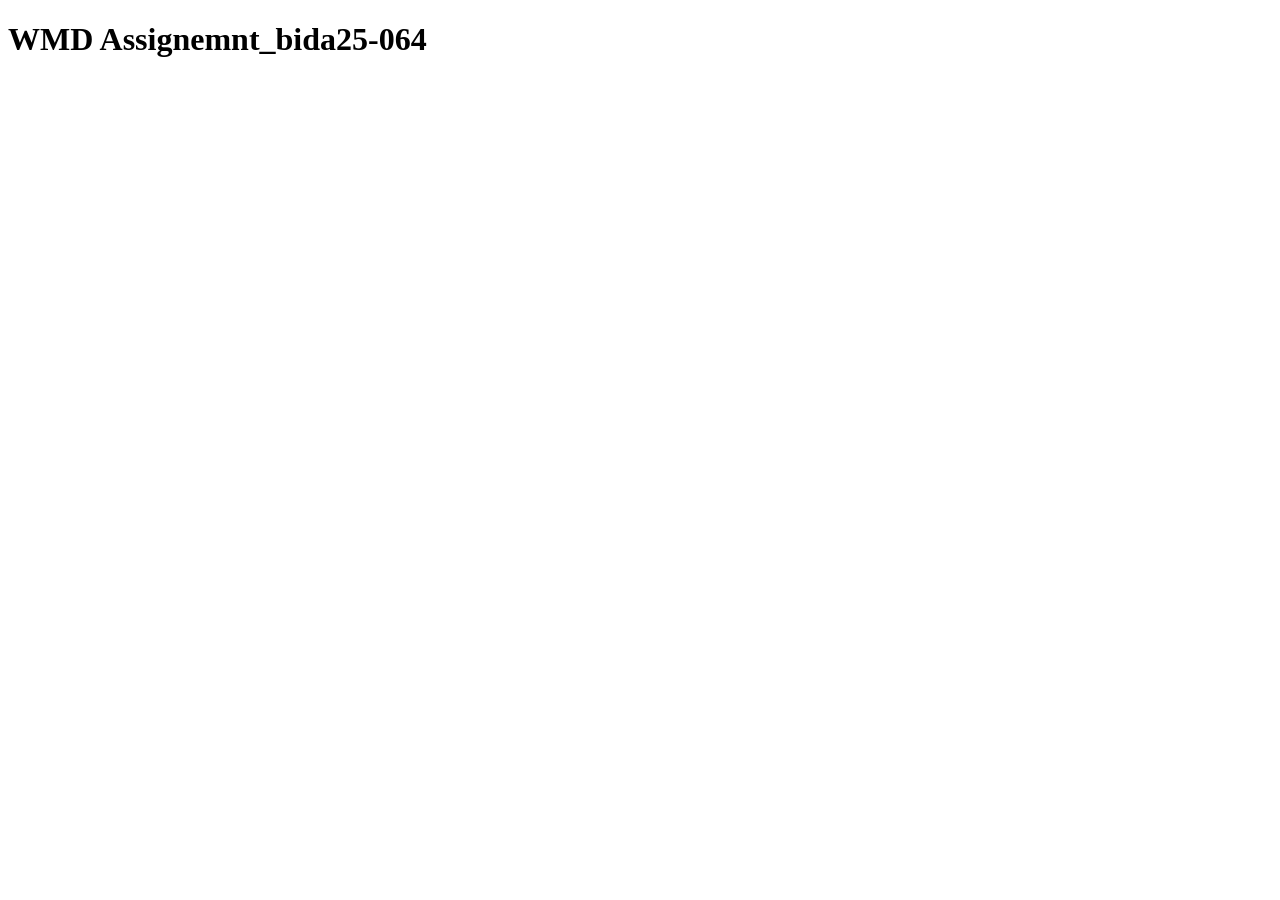
==== index.html @ 32d934ce "Assignment Setup" ====
<!DOCTYPE html>
<html lang="en">
<head>
    <meta charset="UTF-8">
    <meta name="viewport" content="width=device-width, initial-scale=1.0">
    <title>Document</title>
</head>
<body>
    <h1>WMD Assignemnt_bida25-064</h1>
</body>
</html>
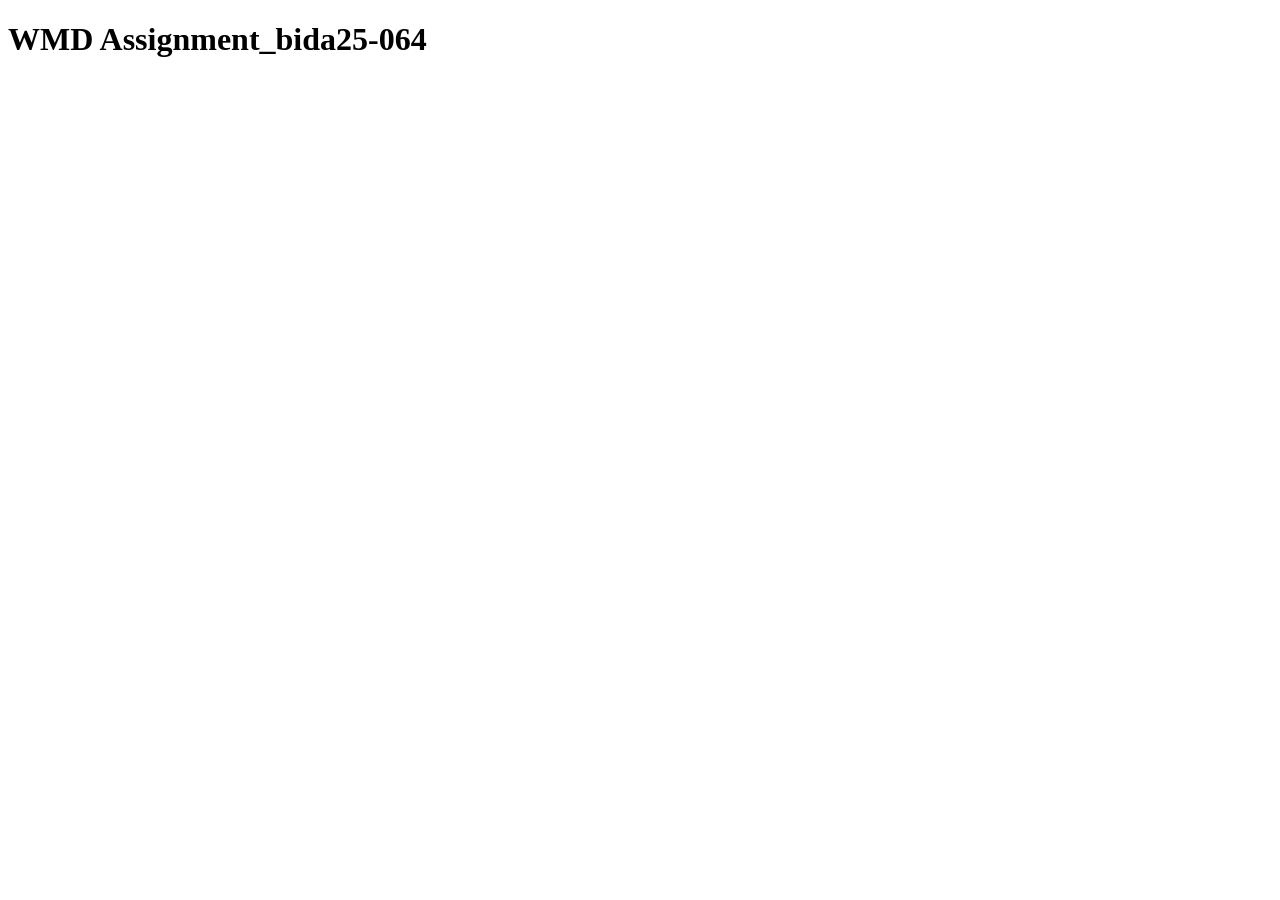
==== commit 5a83f00a: "fixed typo in heading" ====
--- a/index.html
+++ b/index.html
@@ -6,6 +6,6 @@
     <title>Document</title>
 </head>
 <body>
-    <h1>WMD Assignemnt_bida25-064</h1>
+    <h1>WMD Assignment_bida25-064</h1>
 </body>
 </html>
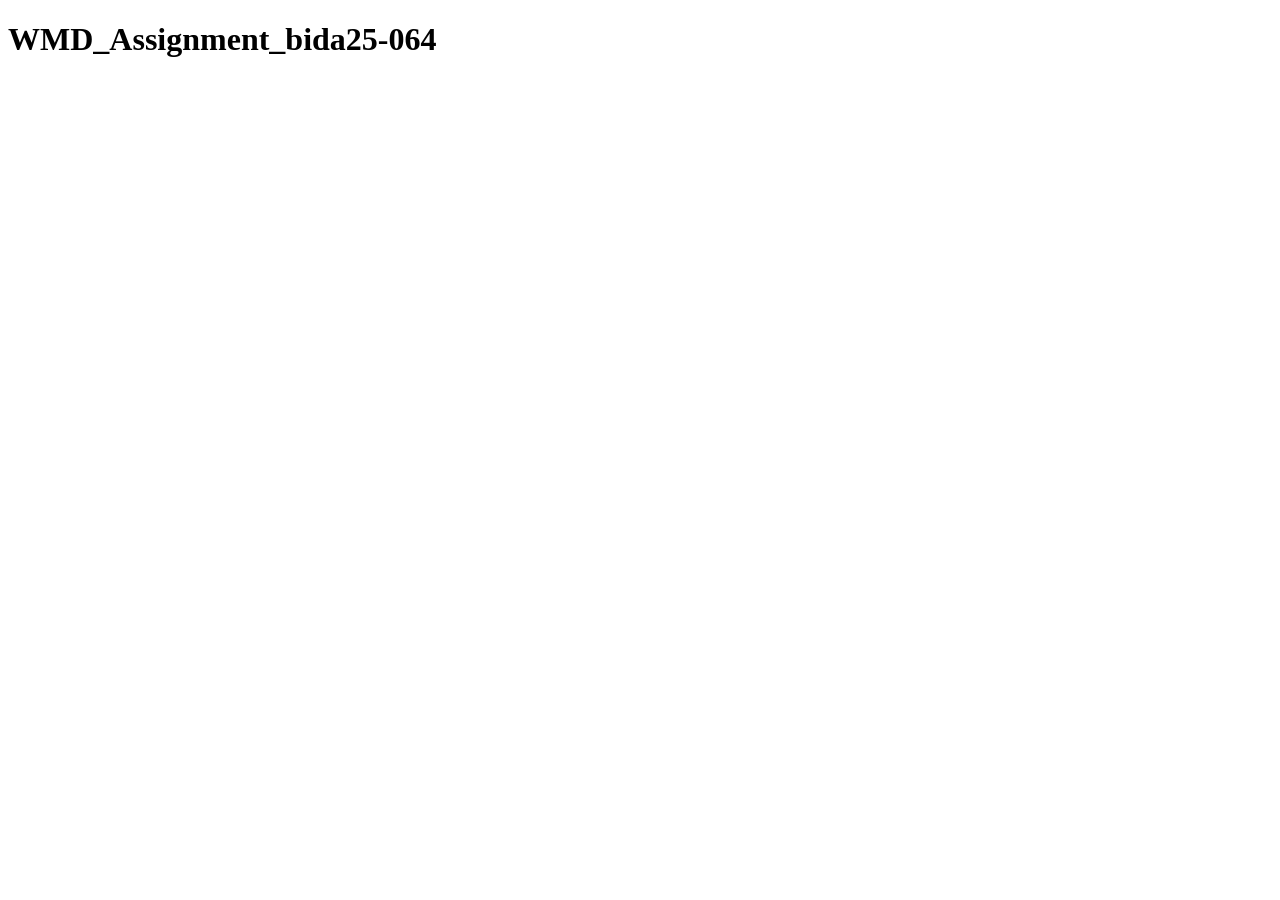
==== commit f1f90954: "fixing the space" ====
--- a/index.html
+++ b/index.html
@@ -6,6 +6,6 @@
     <title>Document</title>
 </head>
 <body>
-    <h1>WMD Assignment_bida25-064</h1>
+    <h1>WMD_Assignment_bida25-064</h1>
 </body>
 </html>
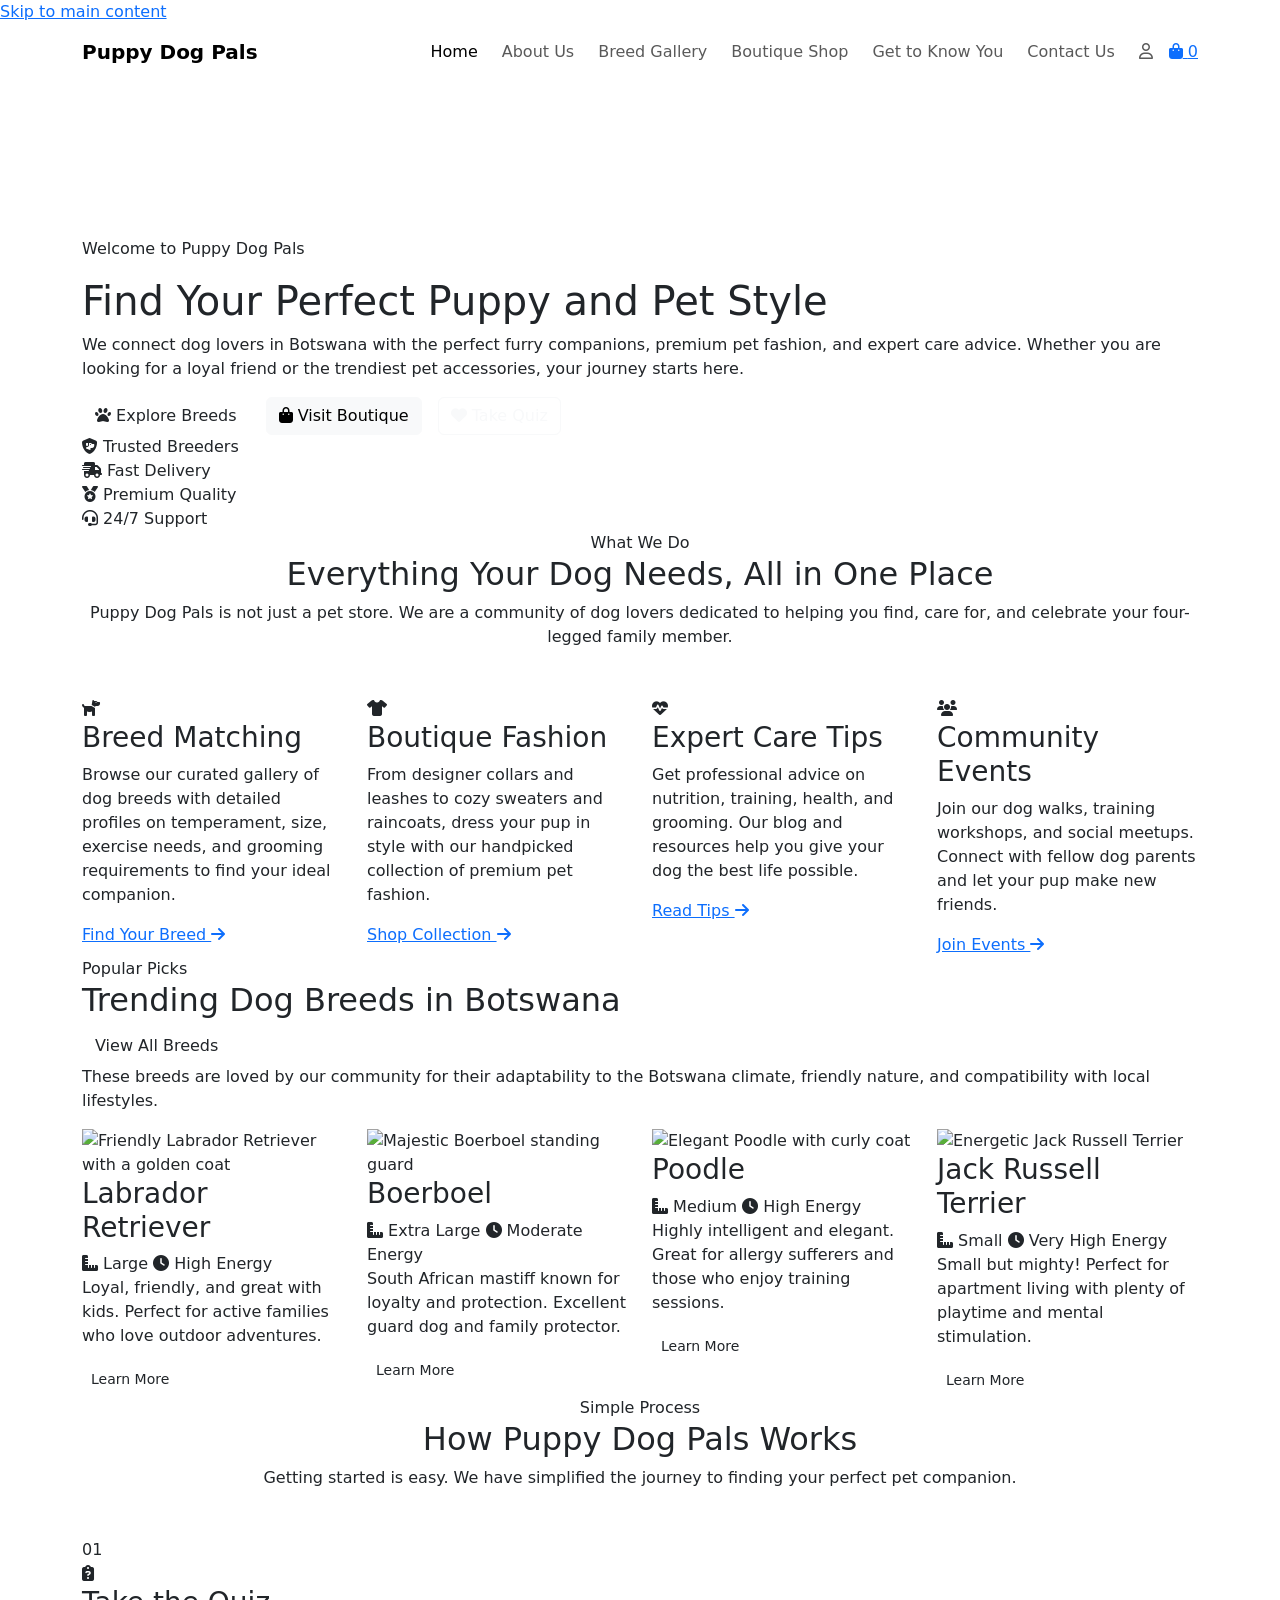
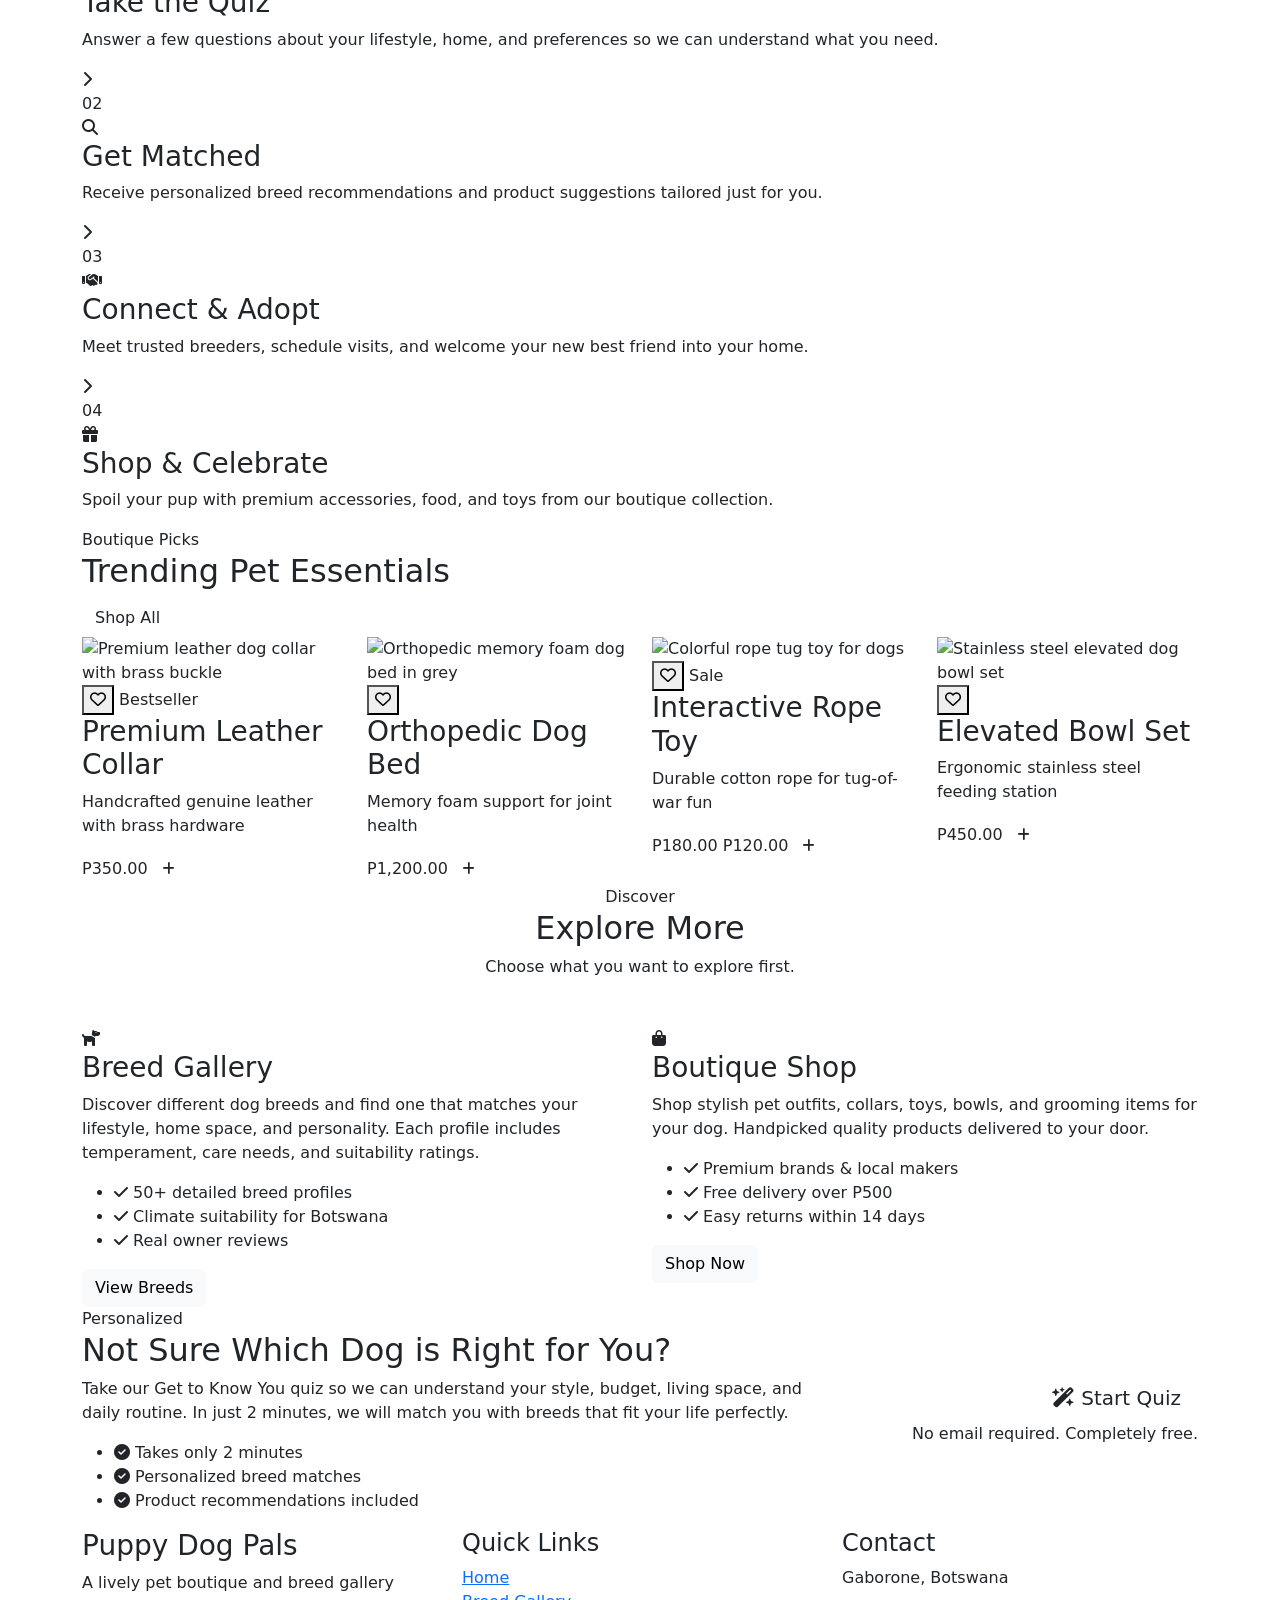
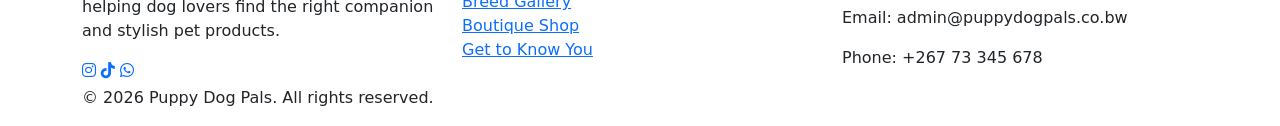
==== commit 175861ef: "Add files via upload" ====
--- a/index.html
+++ b/index.html
@@ -1,11 +1,621 @@
-<!DOCTYPE html>
-<html lang="en">
-<head>
-    <meta charset="UTF-8">
-    <meta name="viewport" content="width=device-width, initial-scale=1.0">
-    <title>Document</title>
-</head>
-<body>
-    <h1>WMD_Assignment_bida25-064</h1>
-</body>
+<!DOCTYPE html>
+<html lang="en">
+<head>
+  <meta charset="UTF-8">
+  <meta name="viewport" content="width=device-width, initial-scale=1.0">
+  <meta name="description" content="Puppy Dog Pals - Your one-stop destination for finding, dressing, and caring for your perfect dog. Explore breeds, shop boutique items, and take our personality quiz.">
+  <meta name="keywords" content="dog breeds, puppies, pet shop, dog boutique, pet care, Botswana">
+  <meta name="author" content="Puppy Dog Pals Ltd">
+  <meta name="theme-color" content="#C9A96E">
+
+  <!-- Open Graph for social sharing -->
+  <meta property="og:title" content="Home | Puppy Dog Pals">
+  <meta property="og:description" content="Find your perfect puppy and pet style at Puppy Dog Pals.">
+  <meta property="og:type" content="website">
+  <meta property="og:url" content="https://puppydogpals.co.bw/">
+  <meta property="og:image" content="images/og-image.jpg">
+
+  <!-- Preconnect to CDNs for faster loading -->
+  <link rel="preconnect" href="https://cdn.jsdelivr.net" crossorigin>
+  <link rel="preconnect" href="https://cdnjs.cloudflare.com" crossorigin>
+
+  <title>Home | Puppy Dog Pals</title>
+
+  <!-- Bootstrap 5.3.3 CSS -->
+  <link href="https://cdn.jsdelivr.net/npm/bootstrap@5.3.3/dist/css/bootstrap.min.css" rel="stylesheet"
+        integrity="sha384-QWTKZyjpPEjISv5WaRU9OFeRpok6YctnYmDr5pNlyT2bRjXh0JMhjY6hW+ALEwIH" crossorigin="anonymous">
+
+  <!-- Font Awesome 6.5 for icons -->
+  <link rel="stylesheet" href="https://cdnjs.cloudflare.com/ajax/libs/font-awesome/6.5.0/css/all.min.css"
+        integrity="sha512-Avb2QiuDEEvB4bZJYdft2mNjVShBftLdPG8FJ0V7irTLQ8Uo0qcPxh4Plq7G5tGm0rU+1SPhVotteLpBERwTkw=="
+        crossorigin="anonymous" referrerpolicy="no-referrer">
+
+  <!-- My custom styles -->
+  <link rel="stylesheet" href="style.css">
+</head>
+
+<body>
+  <!-- I added this skip link so keyboard users can jump straight to the main content -->
+  <a href="#main-content" class="skip-link">Skip to main content</a>
+
+  <!-- Navigation bar - I used Bootstrap navbar because it handles mobile responsiveness automatically -->
+  <nav class="navbar navbar-expand-lg site-navbar sticky-top" aria-label="Main navigation">
+    <div class="container">
+      <a class="navbar-brand fw-bold" href="index.html" aria-label="Puppy Dog Pals Home">
+        Puppy Dog <span>Pals</span>
+      </a>
+
+      <button class="navbar-toggler" type="button" data-bs-toggle="collapse" data-bs-target="#mainNav"
+        aria-controls="mainNav" aria-expanded="false" aria-label="Toggle navigation menu">
+        <span class="navbar-toggler-icon" aria-hidden="true"></span>
+      </button>
+
+      <div class="collapse navbar-collapse" id="mainNav">
+        <ul class="navbar-nav ms-auto align-items-lg-center gap-lg-2">
+          <li class="nav-item"><a class="nav-link active" href="index.html" aria-current="page">Home</a></li>
+          <li class="nav-item"><a class="nav-link" href="about.html">About Us</a></li>
+          <li class="nav-item"><a class="nav-link" href="gallery.html">Breed Gallery</a></li>
+          <li class="nav-item"><a class="nav-link" href="shop.html">Boutique Shop</a></li>
+          <li class="nav-item"><a class="nav-link" href="quiz.html">Get to Know You</a></li>
+          <li class="nav-item"><a class="nav-link" href="contact.html">Contact Us</a></li>
+          <li class="nav-item">
+            <a href="login.html" class="nav-link" aria-label="Login to your account">
+              <i class="fa-regular fa-user" aria-hidden="true"></i>
+            </a>
+          </li>
+          <li class="nav-item">
+            <a href="cart.html" class="cart-badge" id="cartBadge" aria-label="Shopping cart, 0 items">
+              <i class="fa-solid fa-bag-shopping" aria-hidden="true"></i>
+              <span id="cartCount" aria-live="polite">0</span>
+            </a>
+          </li>
+        </ul>
+      </div>
+    </div>
+  </nav>
+
+  <main id="main-content">
+    <!-- Hero section with video background - I made this full-screen to create a strong first impression -->
+    <header class="video-hero">
+      <!-- I placed a video here with a poster image as fallback for browsers that do not support video -->
+      <video autoplay muted loop playsinline class="hero-video"
+             poster="Labrador Retriever.png"
+             aria-label="Background video showing happy puppies playing">
+        <source src="back.mp4" type="video/mp4">
+        <p>Your browser does not support the video tag.
+           <a href="back.mp4">Download the video</a> instead.</p>
+      </video>
+
+      <!-- I added this dark overlay so the white text stays readable on top of the video -->
+      <div class="video-overlay" aria-hidden="true"></div>
+
+      <div class="container hero-content">
+        <p class="banner-label">Welcome to Puppy Dog Pals</p>
+        <h1>Find Your Perfect Puppy and Pet Style</h1>
+        <p class="hero-subtitle">
+          We connect dog lovers in Botswana with the perfect furry companions, premium pet fashion,
+          and expert care advice. Whether you are looking for a loyal friend or the trendiest pet accessories,
+          your journey starts here.
+        </p>
+
+        <div class="d-flex gap-3 flex-wrap hero-buttons">
+          <a href="gallery.html" class="btn btn-brand">
+            <i class="fa-solid fa-paw" aria-hidden="true"></i> Explore Breeds
+          </a>
+          <a href="shop.html" class="btn btn-light">
+            <i class="fa-solid fa-bag-shopping" aria-hidden="true"></i> Visit Boutique
+          </a>
+          <a href="quiz.html" class="btn btn-outline-light">
+            <i class="fa-solid fa-heart" aria-hidden="true"></i> Take Quiz
+          </a>
+        </div>
+
+        <!-- I added these trust badges to build credibility right away -->
+        <div class="trust-badges">
+          <div class="trust-item">
+            <i class="fa-solid fa-shield-dog" aria-hidden="true"></i>
+            <span>Trusted Breeders</span>
+          </div>
+          <div class="trust-item">
+            <i class="fa-solid fa-truck-fast" aria-hidden="true"></i>
+            <span>Fast Delivery</span>
+          </div>
+          <div class="trust-item">
+            <i class="fa-solid fa-medal" aria-hidden="true"></i>
+            <span>Premium Quality</span>
+          </div>
+          <div class="trust-item">
+            <i class="fa-solid fa-headset" aria-hidden="true"></i>
+            <span>24/7 Support</span>
+          </div>
+        </div>
+      </div>
+    </header>
+
+    <!-- What We Offer - I created this section to clearly explain what our business does -->
+    <section class="what-we-offer" aria-labelledby="offer-heading">
+      <div class="container">
+        <div class="text-center mb-5">
+          <span class="section-label">What We Do</span>
+          <h2 id="offer-heading">Everything Your Dog Needs, All in One Place</h2>
+          <p class="section-intro">
+            Puppy Dog Pals is not just a pet store. We are a community of dog lovers dedicated to
+            helping you find, care for, and celebrate your four-legged family member.
+          </p>
+        </div>
+
+        <div class="row g-4">
+          <div class="col-md-6 col-lg-3">
+            <article class="offer-card">
+              <div class="offer-icon">
+                <i class="fa-solid fa-dog" aria-hidden="true"></i>
+              </div>
+              <h3>Breed Matching</h3>
+              <p>
+                Browse our curated gallery of dog breeds with detailed profiles on temperament,
+                size, exercise needs, and grooming requirements to find your ideal companion.
+              </p>
+              <a href="gallery.html" class="link-arrow">Find Your Breed <i class="fa-solid fa-arrow-right" aria-hidden="true"></i></a>
+            </article>
+          </div>
+
+          <div class="col-md-6 col-lg-3">
+            <article class="offer-card">
+              <div class="offer-icon icon-boutique">
+                <i class="fa-solid fa-shirt" aria-hidden="true"></i>
+              </div>
+              <h3>Boutique Fashion</h3>
+              <p>
+                From designer collars and leashes to cozy sweaters and raincoats, dress your pup
+                in style with our handpicked collection of premium pet fashion.
+              </p>
+              <a href="shop.html" class="link-arrow">Shop Collection <i class="fa-solid fa-arrow-right" aria-hidden="true"></i></a>
+            </article>
+          </div>
+
+          <div class="col-md-6 col-lg-3">
+            <article class="offer-card">
+              <div class="offer-icon icon-care">
+                <i class="fa-solid fa-heart-pulse" aria-hidden="true"></i>
+              </div>
+              <h3>Expert Care Tips</h3>
+              <p>
+                Get professional advice on nutrition, training, health, and grooming. Our blog
+                and resources help you give your dog the best life possible.
+              </p>
+              <a href="about.html" class="link-arrow">Read Tips <i class="fa-solid fa-arrow-right" aria-hidden="true"></i></a>
+            </article>
+          </div>
+
+          <div class="col-md-6 col-lg-3">
+            <article class="offer-card">
+              <div class="offer-icon icon-community">
+                <i class="fa-solid fa-users" aria-hidden="true"></i>
+              </div>
+              <h3>Community Events</h3>
+              <p>
+                Join our dog walks, training workshops, and social meetups. Connect with fellow
+                dog parents and let your pup make new friends.
+              </p>
+              <a href="contact.html" class="link-arrow">Join Events <i class="fa-solid fa-arrow-right" aria-hidden="true"></i></a>
+            </article>
+          </div>
+        </div>
+      </div>
+    </section>
+
+    <!-- Featured Breeds - I added this to showcase popular breeds and encourage exploration -->
+    <section class="featured-breeds" aria-labelledby="breeds-heading">
+      <div class="container">
+        <div class="section-header">
+          <div>
+            <span class="section-label">Popular Picks</span>
+            <h2 id="breeds-heading">Trending Dog Breeds in Botswana</h2>
+          </div>
+          <a href="gallery.html" class="btn btn-outline-brand">View All Breeds</a>
+        </div>
+
+        <p class="section-intro">
+          These breeds are loved by our community for their adaptability to the Botswana climate,
+          friendly nature, and compatibility with local lifestyles.
+        </p>
+
+        <div class="row g-4">
+          <div class="col-md-6 col-lg-3">
+            <article class="breed-card">
+              <div class="breed-image">
+                <!-- I placed this placeholder image here so it can be replaced easily later -->
+                <img src="image.png" alt="Friendly Labrador Retriever with a golden coat" loading="lazy">
+               
+              </div>
+              <div class="breed-info">
+                <h3>Labrador Retriever</h3>
+                <div class="breed-meta">
+                  <span><i class="fa-solid fa-ruler-combined" aria-hidden="true"></i> Large</span>
+                  <span><i class="fa-solid fa-clock" aria-hidden="true"></i> High Energy</span>
+                </div>
+                <p>Loyal, friendly, and great with kids. Perfect for active families who love outdoor adventures.</p>
+                <a href="gallery.html#labrador" class="btn btn-sm btn-brand">Learn More</a>
+              </div>
+            </article>
+          </div>
+
+          <div class="col-md-6 col-lg-3">
+            <article class="breed-card">
+              <div class="breed-image">
+                <img src="Boerboel.png" alt="Majestic Boerboel standing guard" loading="lazy">
+                
+              </div>
+              <div class="breed-info">
+                <h3>Boerboel</h3>
+                <div class="breed-meta">
+                  <span><i class="fa-solid fa-ruler-combined" aria-hidden="true"></i> Extra Large</span>
+                  <span><i class="fa-solid fa-clock" aria-hidden="true"></i> Moderate Energy</span>
+                </div>
+                <p>South African mastiff known for loyalty and protection. Excellent guard dog and family protector.</p>
+                <a href="gallery.html#boerboel" class="btn btn-sm btn-brand">Learn More</a>
+              </div>
+            </article>
+          </div>
+
+          <div class="col-md-6 col-lg-3">
+            <article class="breed-card">
+              <div class="breed-image">
+                <img src="Poodle.png" alt="Elegant Poodle with curly coat" loading="lazy">
+                
+              </div>
+              <div class="breed-info">
+                <h3>Poodle</h3>
+                <div class="breed-meta">
+                  <span><i class="fa-solid fa-ruler-combined" aria-hidden="true"></i> Medium</span>
+                  <span><i class="fa-solid fa-clock" aria-hidden="true"></i> High Energy</span>
+                </div>
+                <p>Highly intelligent and elegant. Great for allergy sufferers and those who enjoy training sessions.</p>
+                <a href="gallery.html#poodle" class="btn btn-sm btn-brand">Learn More</a>
+              </div>
+            </article>
+          </div>
+
+          <div class="col-md-6 col-lg-3">
+            <article class="breed-card">
+              <div class="breed-image">
+                <img src="Jack Russell Terrier.png" alt="Energetic Jack Russell Terrier" loading="lazy">
+                
+              </div>
+              <div class="breed-info">
+                <h3>Jack Russell Terrier</h3>
+                <div class="breed-meta">
+                  <span><i class="fa-solid fa-ruler-combined" aria-hidden="true"></i> Small</span>
+                  <span><i class="fa-solid fa-clock" aria-hidden="true"></i> Very High Energy</span>
+                </div>
+                <p>Small but mighty! Perfect for apartment living with plenty of playtime and mental stimulation.</p>
+                <a href="gallery.html#jack-russell" class="btn btn-sm btn-brand">Learn More</a>
+              </div>
+            </article>
+          </div>
+        </div>
+      </div>
+    </section>
+
+    <!-- How It Works - I created this section to show customers how easy it is to use our service -->
+    <section class="how-it-works" aria-labelledby="how-heading">
+      <div class="container">
+        <div class="text-center mb-5">
+          <span class="section-label">Simple Process</span>
+          <h2 id="how-heading">How Puppy Dog Pals Works</h2>
+          <p class="section-intro">
+            Getting started is easy. We have simplified the journey to finding your perfect pet companion.
+          </p>
+        </div>
+
+        <div class="steps-container">
+          <div class="step-item">
+            <div class="step-number">01</div>
+            <div class="step-icon">
+              <i class="fa-solid fa-clipboard-question" aria-hidden="true"></i>
+            </div>
+            <h3>Take the Quiz</h3>
+            <p>Answer a few questions about your lifestyle, home, and preferences so we can understand what you need.</p>
+          </div>
+
+          <div class="step-connector" aria-hidden="true">
+            <i class="fa-solid fa-chevron-right"></i>
+          </div>
+
+          <div class="step-item">
+            <div class="step-number">02</div>
+            <div class="step-icon">
+              <i class="fa-solid fa-magnifying-glass" aria-hidden="true"></i>
+            </div>
+            <h3>Get Matched</h3>
+            <p>Receive personalized breed recommendations and product suggestions tailored just for you.</p>
+          </div>
+
+          <div class="step-connector" aria-hidden="true">
+            <i class="fa-solid fa-chevron-right"></i>
+          </div>
+
+          <div class="step-item">
+            <div class="step-number">03</div>
+            <div class="step-icon">
+              <i class="fa-solid fa-handshake" aria-hidden="true"></i>
+            </div>
+            <h3>Connect & Adopt</h3>
+            <p>Meet trusted breeders, schedule visits, and welcome your new best friend into your home.</p>
+          </div>
+
+          <div class="step-connector" aria-hidden="true">
+            <i class="fa-solid fa-chevron-right"></i>
+          </div>
+
+          <div class="step-item">
+            <div class="step-number">04</div>
+            <div class="step-icon">
+              <i class="fa-solid fa-gift" aria-hidden="true"></i>
+            </div>
+            <h3>Shop & Celebrate</h3>
+            <p>Spoil your pup with premium accessories, food, and toys from our boutique collection.</p>
+          </div>
+        </div>
+      </div>
+    </section>
+
+    <!-- Featured Products - I added this to showcase our boutique items and drive sales -->
+    <section class="featured-products" aria-labelledby="products-heading">
+      <div class="container">
+        <div class="section-header">
+          <div>
+            <span class="section-label">Boutique Picks</span>
+            <h2 id="products-heading">Trending Pet Essentials</h2>
+          </div>
+          <a href="shop.html" class="btn btn-outline-brand">Shop All</a>
+        </div>
+
+        <div class="row g-4">
+          <div class="col-6 col-md-4 col-lg-3">
+            <article class="product-card">
+              <div class="product-image">
+                <img src="Premium Leather Collar.png" alt="Premium leather dog collar with brass buckle" loading="lazy">
+                <button class="wishlist-btn" aria-label="Add to wishlist" data-product-id="collar-001">
+                  <i class="fa-regular fa-heart" aria-hidden="true"></i>
+                </button>
+                <span class="product-badge">Bestseller</span>
+              </div>
+              <div class="product-info">
+                <h3>Premium Leather Collar</h3>
+                <p class="product-desc">Handcrafted genuine leather with brass hardware</p>
+                <div class="product-footer">
+                  <span class="price">P350.00</span>
+                  <button class="btn btn-sm btn-brand add-to-cart"
+                          data-product-id="collar-001"
+                          data-product-name="Premium Leather Collar"
+                          data-product-price="350"
+                          data-product-image="images/products/collar-leather.jpg"
+                          aria-label="Add Premium Leather Collar to cart">
+                    <i class="fa-solid fa-plus" aria-hidden="true"></i>
+                  </button>
+                </div>
+              </div>
+            </article>
+          </div>
+
+          <div class="col-6 col-md-4 col-lg-3">
+            <article class="product-card">
+              <div class="product-image">
+                <img src="Orthopedic Dog Bed.png" alt="Orthopedic memory foam dog bed in grey" loading="lazy">
+                <button class="wishlist-btn" aria-label="Add to wishlist" data-product-id="bed-001">
+                  <i class="fa-regular fa-heart" aria-hidden="true"></i>
+                </button>
+              </div>
+              <div class="product-info">
+                <h3>Orthopedic Dog Bed</h3>
+                <p class="product-desc">Memory foam support for joint health</p>
+                <div class="product-footer">
+                  <span class="price">P1,200.00</span>
+                  <button class="btn btn-sm btn-brand add-to-cart"
+                          data-product-id="bed-001"
+                          data-product-name="Orthopedic Dog Bed"
+                          data-product-price="1200"
+                          data-product-image="images/products/bed-orthopedic.jpg"
+                          aria-label="Add Orthopedic Dog Bed to cart">
+                    <i class="fa-solid fa-plus" aria-hidden="true"></i>
+                  </button>
+                </div>
+              </div>
+            </article>
+          </div>
+
+          <div class="col-6 col-md-4 col-lg-3">
+            <article class="product-card">
+              <div class="product-image">
+                <img src="Interactive Rope Toy.png" alt="Colorful rope tug toy for dogs" loading="lazy">
+                <button class="wishlist-btn" aria-label="Add to wishlist" data-product-id="toy-001">
+                  <i class="fa-regular fa-heart" aria-hidden="true"></i>
+                </button>
+                <span class="product-badge sale">Sale</span>
+              </div>
+              <div class="product-info">
+                <h3>Interactive Rope Toy</h3>
+                <p class="product-desc">Durable cotton rope for tug-of-war fun</p>
+                <div class="product-footer">
+                  <span class="price">
+                    <span class="price-old">P180.00</span>
+                    P120.00
+                  </span>
+                  <button class="btn btn-sm btn-brand add-to-cart"
+                          data-product-id="toy-001"
+                          data-product-name="Interactive Rope Toy"
+                          data-product-price="120"
+                          data-product-image="images/products/toy-rope.jpg"
+                          aria-label="Add Interactive Rope Toy to cart">
+                    <i class="fa-solid fa-plus" aria-hidden="true"></i>
+                  </button>
+                </div>
+              </div>
+            </article>
+          </div>
+
+          <div class="col-6 col-md-4 col-lg-3">
+            <article class="product-card">
+              <div class="product-image">
+                <img src="Elevated Bowl Set.png" alt="Stainless steel elevated dog bowl set" loading="lazy">
+                <button class="wishlist-btn" aria-label="Add to wishlist" data-product-id="bowl-001">
+                  <i class="fa-regular fa-heart" aria-hidden="true"></i>
+                </button>
+              </div>
+              <div class="product-info">
+                <h3>Elevated Bowl Set</h3>
+                <p class="product-desc">Ergonomic stainless steel feeding station</p>
+                <div class="product-footer">
+                  <span class="price">P450.00</span>
+                  <button class="btn btn-sm btn-brand add-to-cart"
+                          data-product-id="bowl-001"
+                          data-product-name="Elevated Bowl Set"
+                          data-product-price="450"
+                          data-product-image="images/products/bowl-stainless.jpg"
+                          aria-label="Add Elevated Bowl Set to cart">
+                    <i class="fa-solid fa-plus" aria-hidden="true"></i>
+                  </button>
+                </div>
+              </div>
+            </article>
+          </div>
+        </div>
+      </div>
+    </section>
+
+    
+    <!-- Explore More - I used this section to guide customers to either the breed gallery or boutique shop -->
+    <section class="explore-more" aria-labelledby="explore-heading">
+      <div class="container">
+        <div class="text-center mb-5">
+          <span class="section-label">Discover</span>
+          <h2 id="explore-heading">Explore More</h2>
+          <p class="section-intro">Choose what you want to explore first.</p>
+        </div>
+
+        <div class="row g-4">
+          <div class="col-md-6">
+            <article class="explore-card breed-card">
+              <div class="explore-icon-large">
+                <i class="fa-solid fa-dog" aria-hidden="true"></i>
+              </div>
+              <h3>Breed Gallery</h3>
+              <p>
+                Discover different dog breeds and find one that matches your lifestyle,
+                home space, and personality. Each profile includes temperament, care needs, and suitability ratings.
+              </p>
+              <ul class="explore-features">
+                <li><i class="fa-solid fa-check" aria-hidden="true"></i> 50+ detailed breed profiles</li>
+                <li><i class="fa-solid fa-check" aria-hidden="true"></i> Climate suitability for Botswana</li>
+                <li><i class="fa-solid fa-check" aria-hidden="true"></i> Real owner reviews</li>
+              </ul>
+              <a href="gallery.html" class="btn btn-light">View Breeds</a>
+            </article>
+          </div>
+
+          <div class="col-md-6">
+            <article class="explore-card boutique-card">
+              <div class="explore-icon-large">
+                <i class="fa-solid fa-bag-shopping" aria-hidden="true"></i>
+              </div>
+              <h3>Boutique Shop</h3>
+              <p>
+                Shop stylish pet outfits, collars, toys, bowls, and grooming items for your dog.
+                Handpicked quality products delivered to your door.
+              </p>
+              <ul class="explore-features">
+                <li><i class="fa-solid fa-check" aria-hidden="true"></i> Premium brands & local makers</li>
+                <li><i class="fa-solid fa-check" aria-hidden="true"></i> Free delivery over P500</li>
+                <li><i class="fa-solid fa-check" aria-hidden="true"></i> Easy returns within 14 days</li>
+              </ul>
+              <a href="shop.html" class="btn btn-light">Shop Now</a>
+            </article>
+          </div>
+        </div>
+      </div>
+    </section>
+
+    <!-- Quiz Promo - I made this section stand out to encourage users to take the quiz -->
+    <section class="quiz-promo" aria-labelledby="quiz-heading">
+      <div class="container">
+        <div class="row align-items-center g-4">
+          <div class="col-lg-8">
+            <span class="section-label light">Personalized</span>
+            <h2 id="quiz-heading">Not Sure Which Dog is Right for You?</h2>
+            <p>
+              Take our Get to Know You quiz so we can understand your style, budget,
+              living space, and daily routine. In just 2 minutes, we will match you with breeds
+              that fit your life perfectly.
+            </p>
+            <ul class="quiz-benefits">
+              <li><i class="fa-solid fa-check-circle" aria-hidden="true"></i> Takes only 2 minutes</li>
+              <li><i class="fa-solid fa-check-circle" aria-hidden="true"></i> Personalized breed matches</li>
+              <li><i class="fa-solid fa-check-circle" aria-hidden="true"></i> Product recommendations included</li>
+            </ul>
+          </div>
+          <div class="col-lg-4 text-lg-end">
+            <a href="quiz.html" class="btn btn-brand btn-lg">
+              <i class="fa-solid fa-wand-magic-sparkles" aria-hidden="true"></i> Start Quiz
+            </a>
+            <p class="quiz-note">No email required. Completely free.</p>
+          </div>
+        </div>
+      </div>
+    </section>
+  </main>
+
+  <!-- Footer - I kept the footer consistent across all pages for brand recognition -->
+ <!-- Footer -->
+  <footer class="site-footer">
+    <div class="container">
+      <div class="row g-4">
+        <div class="col-md-4">
+          <h3 class="footer-brand">Puppy Dog <span>Pals</span></h3>
+          <p>
+            A lively pet boutique and breed gallery helping dog lovers find the right companion and stylish pet products.
+          </p>
+
+          <div class="footer-socials">
+            <a href="#" aria-label="Instagram"><i class="fa-brands fa-instagram"></i></a>
+            <a href="#" aria-label="TikTok"><i class="fa-brands fa-tiktok"></i></a>
+            <a href="#" aria-label="WhatsApp"><i class="fa-brands fa-whatsapp"></i></a>
+          </div>
+        </div>
+
+        <div class="col-md-4">
+          <h4>Quick Links</h4>
+          <ul class="list-unstyled">
+            <li><a href="index.html">Home</a></li>
+            <li><a href="gallery.html">Breed Gallery</a></li>
+            <li><a href="shop.html">Boutique Shop</a></li>
+            <li><a href="quiz.html">Get to Know You</a></li>
+          </ul>
+        </div>
+
+        <div class="col-md-4">
+          <h4>Contact</h4>
+          <p>Gaborone, Botswana</p>
+          <p>Email: admin@puppydogpals.co.bw</p>
+          <p>Phone: +267 73 345 678</p>
+        </div>
+      </div>
+
+      <div class="footer-bottom">
+        <p>&copy; 2026 Puppy Dog Pals. All rights reserved.</p>
+      </div>
+    </div>
+  </footer>
+
+  <!-- Toast notification container for cart feedback -->
+  <div id="cart-toast" class="toast-container" role="status" aria-live="polite" aria-atomic="true"></div>
+
+  <!-- Bootstrap JS Bundle -->
+  <script src="https://cdn.jsdelivr.net/npm/bootstrap@5.3.3/dist/js/bootstrap.bundle.min.js"
+          integrity="sha384-YvpcrYf0tY3lHB60NNkmXc5s9fDVZLESaAA55NDzOxhy9GkcIdslK1eN7N6jIeHz"
+          crossorigin="anonymous"></script>
+
+  <!-- My custom JavaScript -->
+  <script src="script.js" defer></script>
+</body>
 </html>
